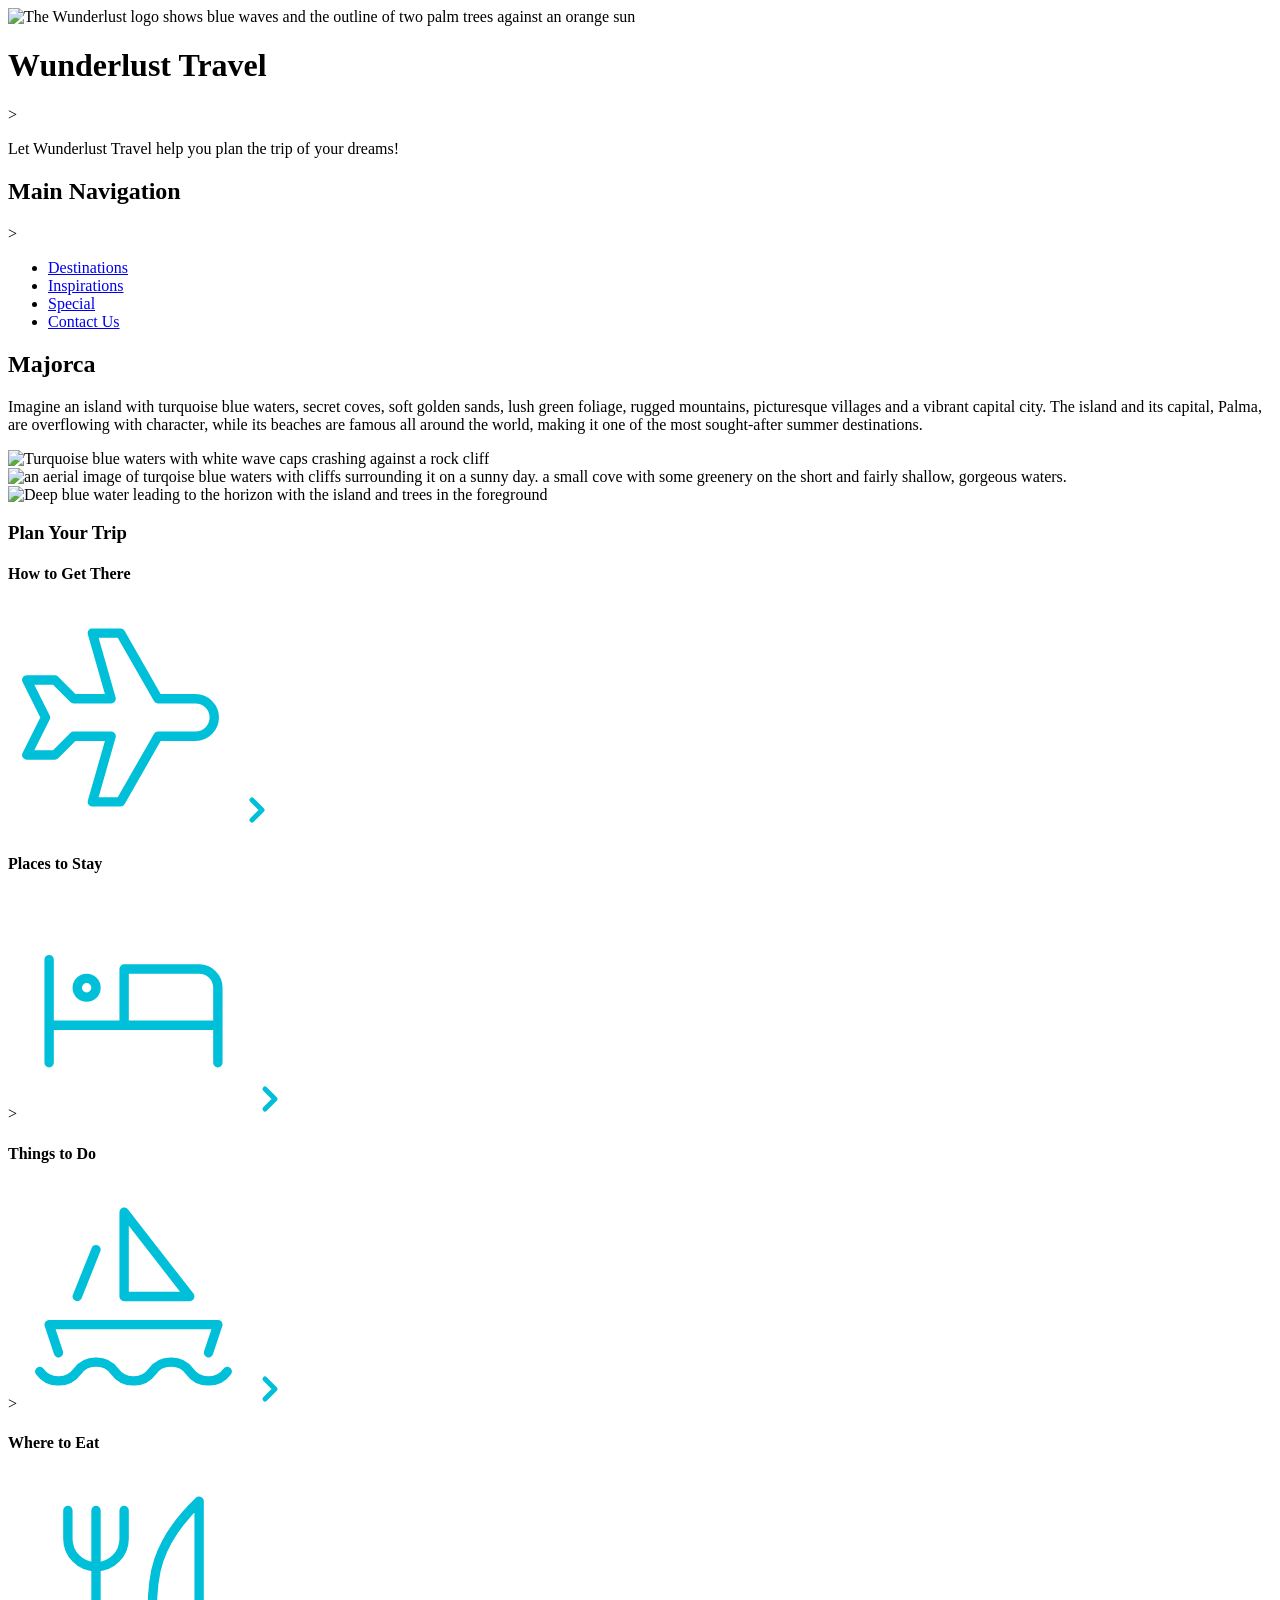
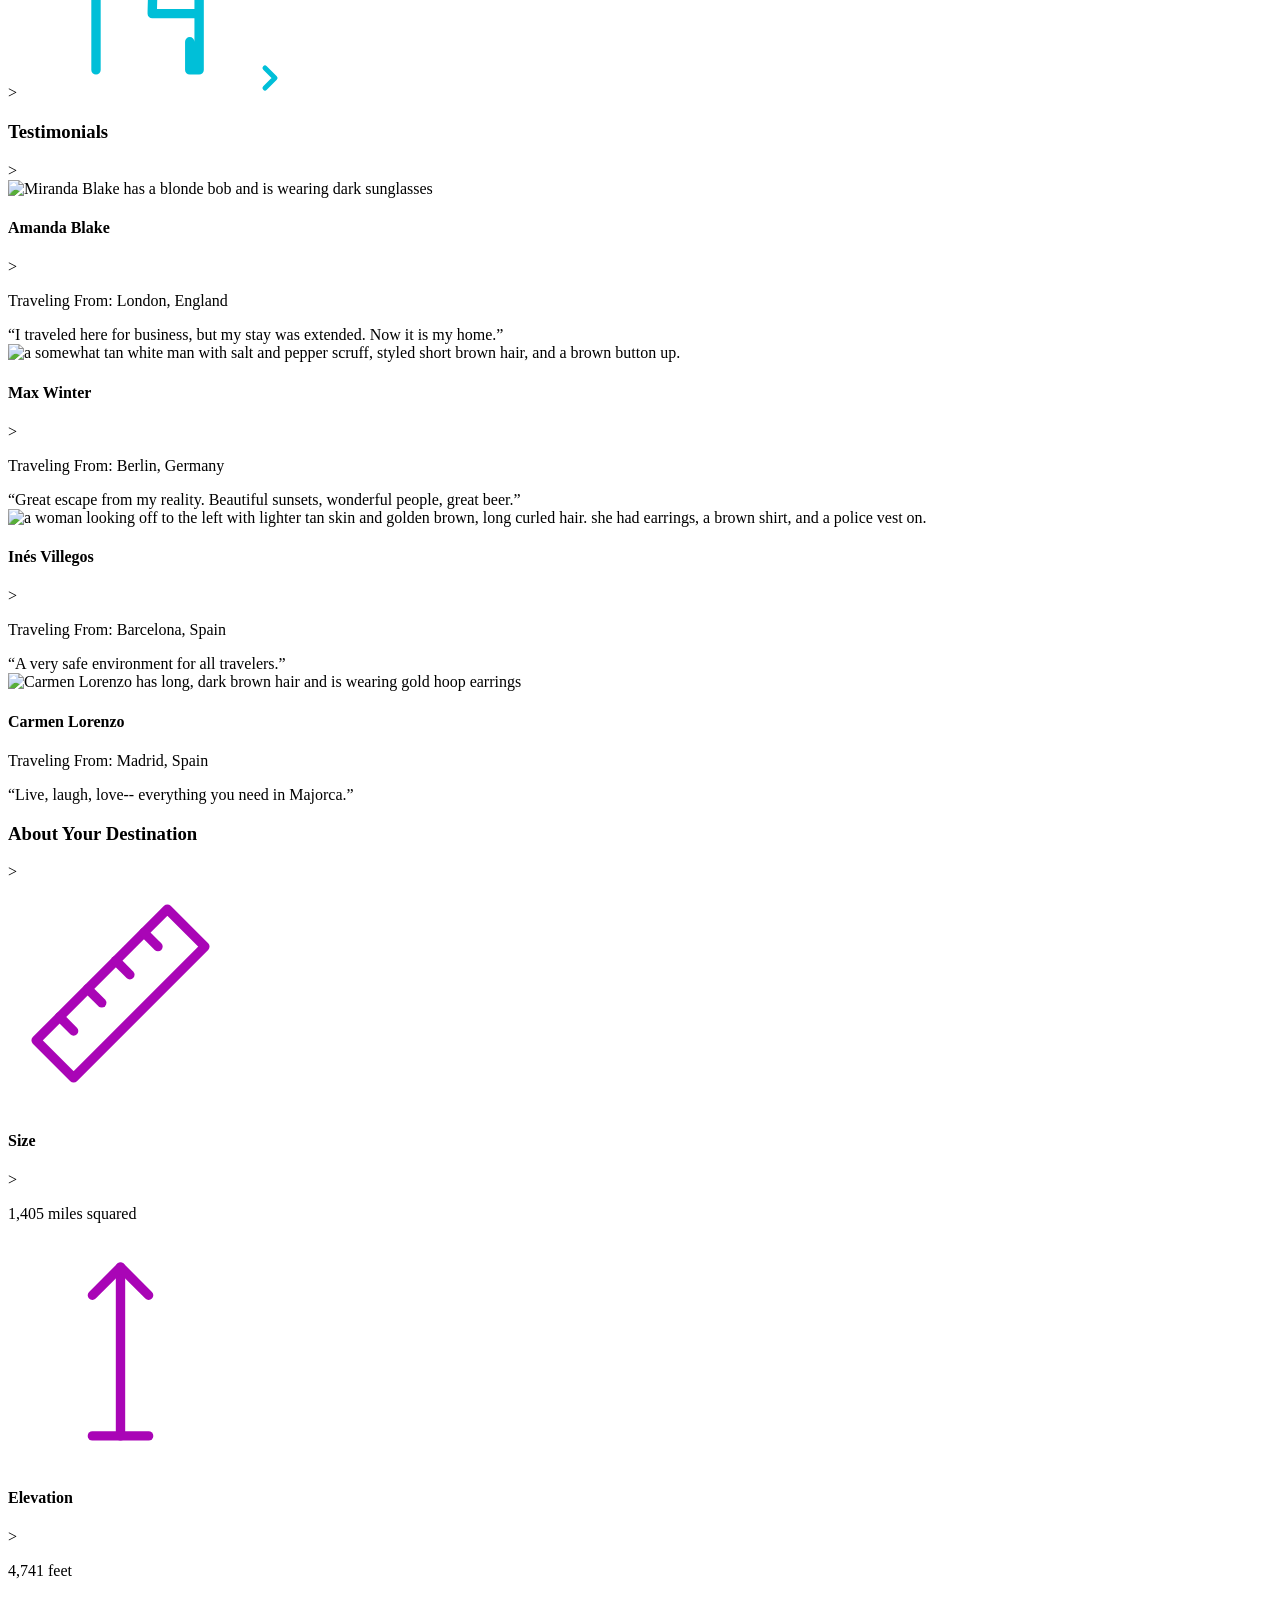
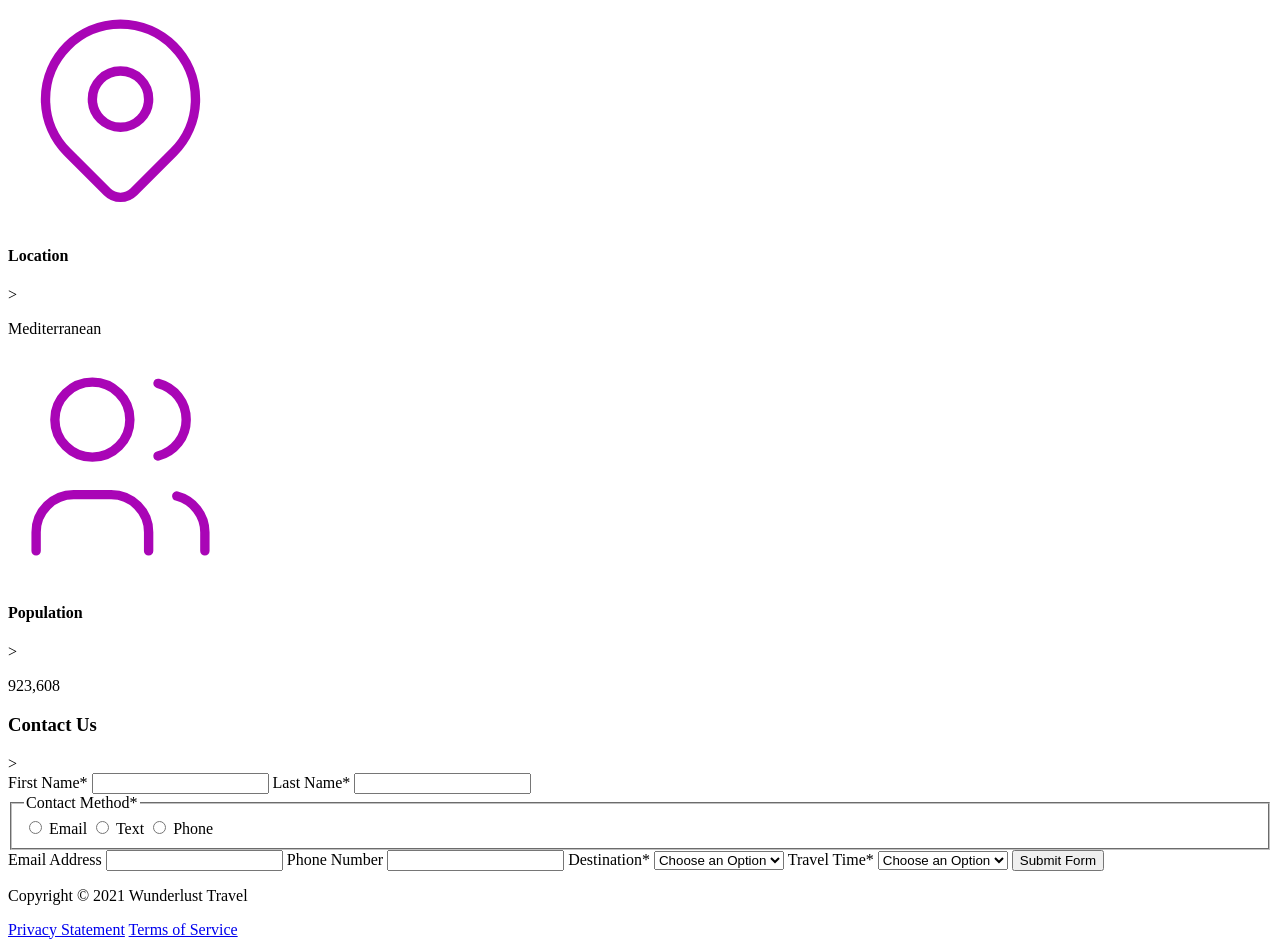
==== majorca.html @ b20b0c72 "Add files via upload" ====
<!DOCTYPE html>
<html lang="en">
    <head>
        <!-- meta RAHHHHHHH -->
        <meta charset="UTF-8">
        <meta name="viewport" content="width=device-width, initial-scale=1.0">
        <title>Wunderlust Travel</title>
        <meta name="description" content="Plan your dream trip with Wunderlust Travel!">
        <meta name="keywords" content="travel, Majorca, destinations, vacation, tourism, Wunderlust, Spain travel, beaches, trip planning">
        <meta name="author" content="Rae Barrera and also original creator.. so my professor???">

        <!-- OPEN GRAPH RAHHHHHH -->
        <meta property="og:title" content="Wunderlust Travel - Explore Majorca and Beyond">
        <meta property="og:description" content="Discover your dream vacation in Majorca with travel tips, activities, and lodging recommendations from Wunderlust Travel.">
        <meta property="og:image" content="file:///D:/wunderlust_assignment/majorca.html"> 
        <meta property="og:url" content="file:///D:/wunderlust_assignment/majorca.html"> 
        <meta property="og:type" content="website">

        <!-- TWITTER YEEHAWWWWW -->
        <meta name="twitter:card" content="summary_large_image">
        <meta name="twitter:title" content="Wunderlust Travel">
        <meta name="twitter:description" content="Plan the perfect getaway to Majorca with Wunderlust Travel!">
        <meta name="twitter:image" content="file:///D:/wunderlust_assignment/majorca.html">
        <meta name="twitter:site" content="@wunderlust_travel">
    </head>
    <body>

        <header>
            <img src="images/logo.png" alt="The Wunderlust logo shows blue waves and the outline of two palm trees against an orange sun">
            <h1>Wunderlust Travel</h1>>
            <p>Let Wunderlust Travel help you plan the trip of your dreams!</p>
            <nav>
                <h2>Main Navigation</h2>>
                <ul>
                    <li><a href="#">Destinations</a></li>
                    <li><a href="#">Inspirations</a></li>
                    <li><a href="#">Special</a></li>
                    <li><a href="#">Contact Us</a></li>
                </ul>
            </nav>
        </header>
        <main>
            <article>  
                <h2>Majorca</h2>
                <p>Imagine an island with turquoise blue waters, secret coves, soft golden sands, lush green foliage, rugged mountains, picturesque villages and a vibrant capital city. The island and its capital, Palma, are overflowing with character, while its beaches are famous all around the world, making it one of the most sought-after summer destinations.</p>
                <img src="images/majorca-waves.png" alt="Turquoise blue waters with white wave caps crashing against a rock cliff">
                <img src="images/majorca-beach.png" alt="an aerial image of turqoise blue waters with  cliffs surrounding it on a sunny day. a small cove with some greenery on the short and fairly shallow, gorgeous waters.">
                <img src="images/majorca-cove.png" alt="Deep blue water leading to the horizon with the island and trees in the foreground">
                <section>
                    <h3>Plan Your Trip</h3>
                    <section>
                        <h4>How to Get There</h4>
                        <svg xmlns="http://www.w3.org/2000/svg" class="icon icon-tabler icon-tabler-plane" width="225" height="225" viewBox="0 0 24 24" stroke-width="1" stroke="#00bfd8" fill="none" stroke-linecap="round" stroke-linejoin="round"> <path stroke="none" d="M0 0h24v24H0z" fill="none"/> <path d="M16 10h4a2 2 0 0 1 0 4h-4l-4 7h-3l2 -7h-4l-2 2h-3l2 -4l-2 -4h3l2 2h4l-2 -7h3z" /></svg>
                        <a href="#" title="Search for flights">
                            <svg xmlns="http://www.w3.org/2000/svg" class="icon icon-tabler icon-tabler-chevron-right" width="40" height="40" viewBox="0 0 24 24" stroke-width="3" stroke="#00bfd8" fill="none" stroke-linecap="round" stroke-linejoin="round"><path stroke="none" d="M0 0h24v24H0z" fill="none"/><polyline points="9 6 15 12 9 18" /></svg>
                        </a>
                    </section>      
                    <section>
                        <h4>Places to Stay</h4>>
                        <svg xmlns="http://www.w3.org/2000/svg" class="icon icon-tabler icon-tabler-bed" width="225" height="225" viewBox="0 0 24 24" stroke-width="1" stroke="#00bfd8" fill="none" stroke-linecap="round" stroke-linejoin="round"><path stroke="none" d="M0 0h24v24H0z" fill="none"/><path d="M3 7v11m0 -4h18m0 4v-8a2 2 0 0 0 -2 -2h-8v6" /><circle cx="7" cy="10" r="1" /></svg>
                        <a href="#" title="Search for hotels">
                            <svg xmlns="http://www.w3.org/2000/svg" class="icon icon-tabler icon-tabler-chevron-right" width="40" height="40" viewBox="0 0 24 24" stroke-width="3" stroke="#00bfd8" fill="none" stroke-linecap="round" stroke-linejoin="round"><path stroke="none" d="M0 0h24v24H0z" fill="none"/><polyline points="9 6 15 12 9 18" /></svg> 
                        </a>
                    </section>
                    <section>
                        <h4>Things to Do</h4>>
                        <svg xmlns="http://www.w3.org/2000/svg" class="icon icon-tabler icon-tabler-sailboat" width="225" height="225" viewBox="0 0 24 24" stroke-width="1" stroke="#00bfd8" fill="none" stroke-linecap="round" stroke-linejoin="round"><path stroke="none" d="M0 0h24v24H0z" fill="none"/><path d="M2 20a2.4 2.4 0 0 0 2 1a2.4 2.4 0 0 0 2 -1a2.4 2.4 0 0 1 2 -1a2.4 2.4 0 0 1 2 1a2.4 2.4 0 0 0 2 1a2.4 2.4 0 0 0 2 -1a2.4 2.4 0 0 1 2 -1a2.4 2.4 0 0 1 2 1a2.4 2.4 0 0 0 2 1a2.4 2.4 0 0 0 2 -1" /><path d="M4 18l-1 -3h18l-1 3" /><path d="M11 12h7l-7 -9v9" /><line x1="8" y1="7" x2="6" y2="12" /></svg>
                        <a href="#" title="Search for Activities">
                            <svg xmlns="http://www.w3.org/2000/svg" class="icon icon-tabler icon-tabler-chevron-right" width="40" height="40" viewBox="0 0 24 24" stroke-width="3" stroke="#00bfd8" fill="none" stroke-linecap="round" stroke-linejoin="round"><path stroke="none" d="M0 0h24v24H0z" fill="none"/><polyline points="9 6 15 12 9 18" /></svg> 
                        </a>                     
                    </section>    
                    <section>
                        <h4>Where to Eat</h4>>
                        <svg xmlns="http://www.w3.org/2000/svg" class="icon icon-tabler icon-tabler-tools-kitchen-2" width="225" height="225" viewBox="0 0 24 24" stroke-width="1" stroke="#00bfd8" fill="none" stroke-linecap="round" stroke-linejoin="round"><path stroke="none" d="M0 0h24v24H0z" fill="none"/><path d="M19 3v12h-5c-.023 -3.681 .184 -7.406 5 -12zm0 12v6h-1v-3m-10 -14v17m-3 -17v3a3 3 0 1 0 6 0v-3" /></svg>
                        <a href="#" title="Search for Restaurants">
                            <svg xmlns="http://www.w3.org/2000/svg" class="icon icon-tabler icon-tabler-chevron-right" width="40" height="40" viewBox="0 0 24 24" stroke-width="3" stroke="#00bfd8" fill="none" stroke-linecap="round" stroke-linejoin="round"><path stroke="none" d="M0 0h24v24H0z" fill="none"/><polyline points="9 6 15 12 9 18" /></svg>                          
                        </a>
                    </section>   
                </section>
                <section>
                    <h3>Testimonials</h3>>
                    <section>
                        <img src="images/mirando-blake.png" alt="Miranda Blake has a blonde bob and is wearing dark sunglasses">
                        <h4>Amanda Blake</h4>>
                        <p>Traveling From: London, England</p>
                        <q>I traveled here for business, but my stay was extended. Now it is my home.</q>
                    </section>
                    <section>
                        <img src="images/max-winter.png" alt="a somewhat tan white man with salt and pepper scruff, styled short brown hair, and a brown button up.">
                        <h4>Max Winter</h4>>
                        <p>Traveling From: Berlin, Germany</p>
                        <q>Great escape from my reality. Beautiful sunsets, wonderful people, great beer.</q>
                    </section>
                    <section>
                        <img src="images/ines-villegoes.png" alt="a woman looking off to the left with lighter tan skin and golden brown, long curled hair. she had earrings, a brown shirt, and a police vest on.">
                        <h4>Inés Villegos</h4>>
                        <p>Traveling From: Barcelona, Spain</p>
                        <q>A very safe environment for all travelers.</q>
                    </section>
                    <section>
                        <img src="images/carmen-lorenzo.png" alt="Carmen Lorenzo has long, dark brown hair and is wearing gold hoop earrings">
                        <h4>Carmen Lorenzo</h4>
                        <p>Traveling From: Madrid, Spain</p>
                        <q>Live, laugh, love-- everything you need in Majorca.</q>
                    </section>
                </section>
                <section>
                    <h3>About Your Destination</h3>>
                    <section>
                        <svg xmlns="http://www.w3.org/2000/svg" class="icon icon-tabler icon-tabler-ruler-2" width="225" height="225" viewBox="0 0 24 24" stroke-width="1" stroke="#a905b6" fill="none" stroke-linecap="round" stroke-linejoin="round"><path stroke="none" d="M0 0h24v24H0z" fill="none"/><path d="M17 3l4 4l-14 14l-4 -4z" /><path d="M16 7l-1.5 -1.5" /><path d="M13 10l-1.5 -1.5" /><path d="M10 13l-1.5 -1.5" /><path d="M7 16l-1.5 -1.5" /></svg>
                        <h4>Size</h4>>
                        <p>1,405 miles squared</p>
                    </section>
                    <section>
                        <svg xmlns="http://www.w3.org/2000/svg" class="icon icon-tabler icon-tabler-arrow-top-bar" width="225" height="225" viewBox="0 0 24 24" stroke-width="1" stroke="#a905b6" fill="none" stroke-linecap="round" stroke-linejoin="round"><path stroke="none" d="M0 0h24v24H0z" fill="none"/><line x1="12" y1="21" x2="12" y2="3" /><path d="M15 6l-3 -3l-3 3" /><line x1="9" y1="21" x2="15" y2="21" /></svg>
                        <h4>Elevation</h4>>
                        <p>4,741 feet</p>
                    </section>
                    <section>
                        <svg xmlns="http://www.w3.org/2000/svg" class="icon icon-tabler icon-tabler-map-pin" width="225" height="225" viewBox="0 0 24 24" stroke-width="1" stroke="#a905b6" fill="none" stroke-linecap="round" stroke-linejoin="round"><path stroke="none" d="M0 0h24v24H0z" fill="none"/><circle cx="12" cy="11" r="3" /><path d="M17.657 16.657l-4.243 4.243a2 2 0 0 1 -2.827 0l-4.244 -4.243a8 8 0 1 1 11.314 0z" /></svg>
                        <h4>Location</h4>>
                        <p>Mediterranean</p>
                    </section>
                    <section>
                        <svg xmlns="http://www.w3.org/2000/svg" class="icon icon-tabler icon-tabler-users" width="225" height="225" viewBox="0 0 24 24" stroke-width="1" stroke="#a905b6" fill="none" stroke-linecap="round" stroke-linejoin="round"><path stroke="none" d="M0 0h24v24H0z" fill="none"/><circle cx="9" cy="7" r="4" /><path d="M3 21v-2a4 4 0 0 1 4 -4h4a4 4 0 0 1 4 4v2" /><path d="M16 3.13a4 4 0 0 1 0 7.75" /><path d="M21 21v-2a4 4 0 0 0 -3 -3.85" /></svg>
                        <h4>Population</h4>>
                        <p>923,608</p>
                    </section>
                </section>
                <section>
                    <h3>Contact Us</h3>>
                    <form method="post" action="https://wp.zybooks.com/form-viewer.php">
                        <label for="fName">First Name<span>*</span></label>
                        <input type="text" name="fName" id="fName" autocomplete="given-name" required>
                        <label for="lName">Last Name<span>*</span></label>
                        <input type="text" name="lName" id="lName" autocomplete="family-name" required>
                        <fieldset>
                            <legend>Contact Method<span>*</span></legend>
                            <input type="radio" name="contactPref" id="prefEmail" required>
                            <label for="prefEmail">Email</label>
                            <input type="radio" name="contactPref" id="prefText">
                            <label for="prefText">Text</label>
                            <input type="radio" name="contactPref" id="prefPhone">
                            <label for="prefPhone">Phone</label>
                        </fieldset>
                        <label for="email">Email Address</label>
                        <input type="email" name="email" id="email" autocomplete="email">
                        <label for="phone">Phone Number</label>
                        <input type="tel" name="phone" id="phone" autocomplete="tel">
                        <label for="destination">Destination<span>*</span></label>
                        <select name="destination" id="destination" required>
                            <option value="">Choose an Option</option>
                            <option value="barcelona">Barcelona</option>
                            <option value="granada">Granada</option>
                            <option value="ibiza">Ibiza</option>
                            <option value="madrid">Madrid</option>
                            <option value="majora">Majora</option>
                            <option value="seville">Seville</option>
                            <option value="tenerife">Tenerife</option>
                            <option value="valencia">Valencia</option>
                        </select>
                        <label for="travelTime">Travel Time<span>*</span></label>
                        <select name="travelTime" id="travelTime" required>
                            <option value="">Choose an Option</option>
                            <option value="fall">Fall</option>
                            <option value="winter">Winter</option>
                            <option value="spring">Spring</option>
                            <option value="summer">Summer</option>
                            <option value="flexible">Flexible</option>
                        </select>
                        <input type="submit" name="mySubmit" id="mySubmit" value="Submit Form">
                    </form>
                </section>
            </article>
        </main>
        <footer>
            <p>Copyright &copy; 2021 Wunderlust Travel</p>
            <a href="#">Privacy Statement</a>
            <a href="#">Terms of Service</a>
        </footer>
    </body>
</html>
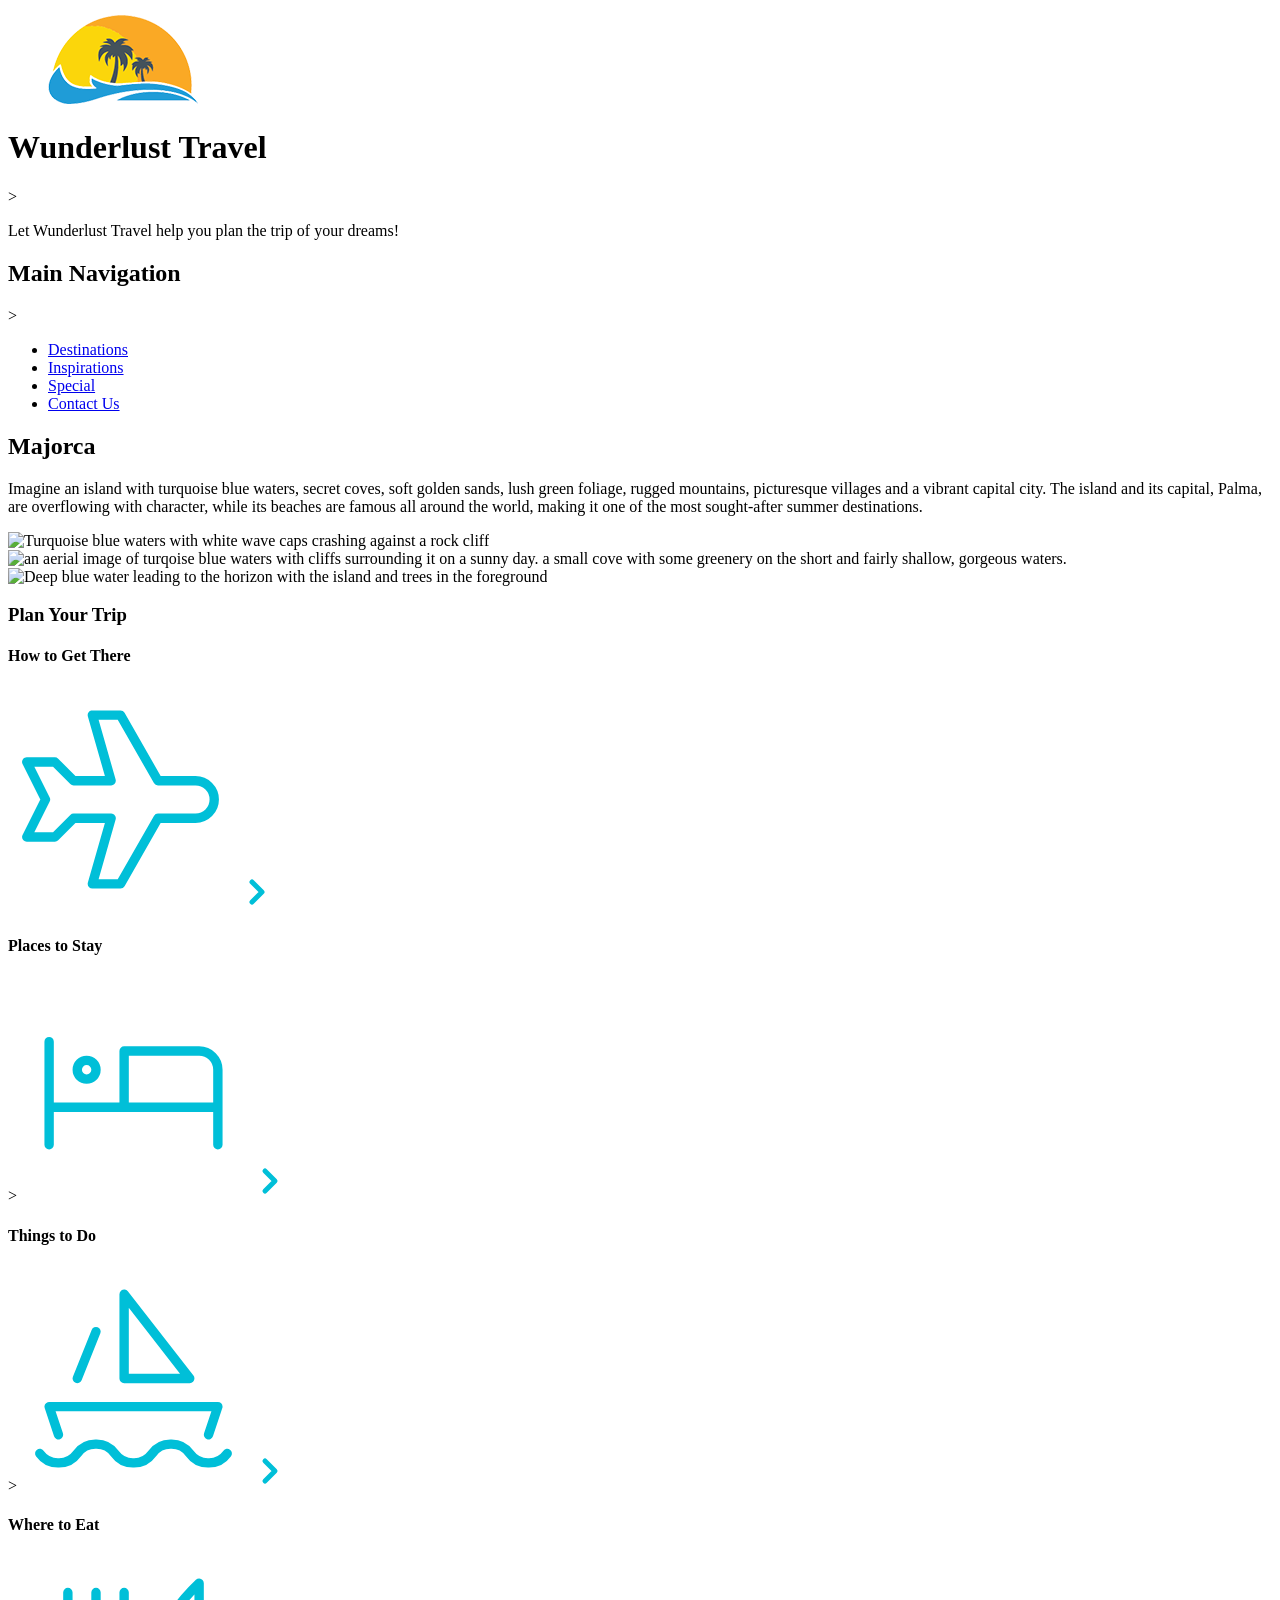
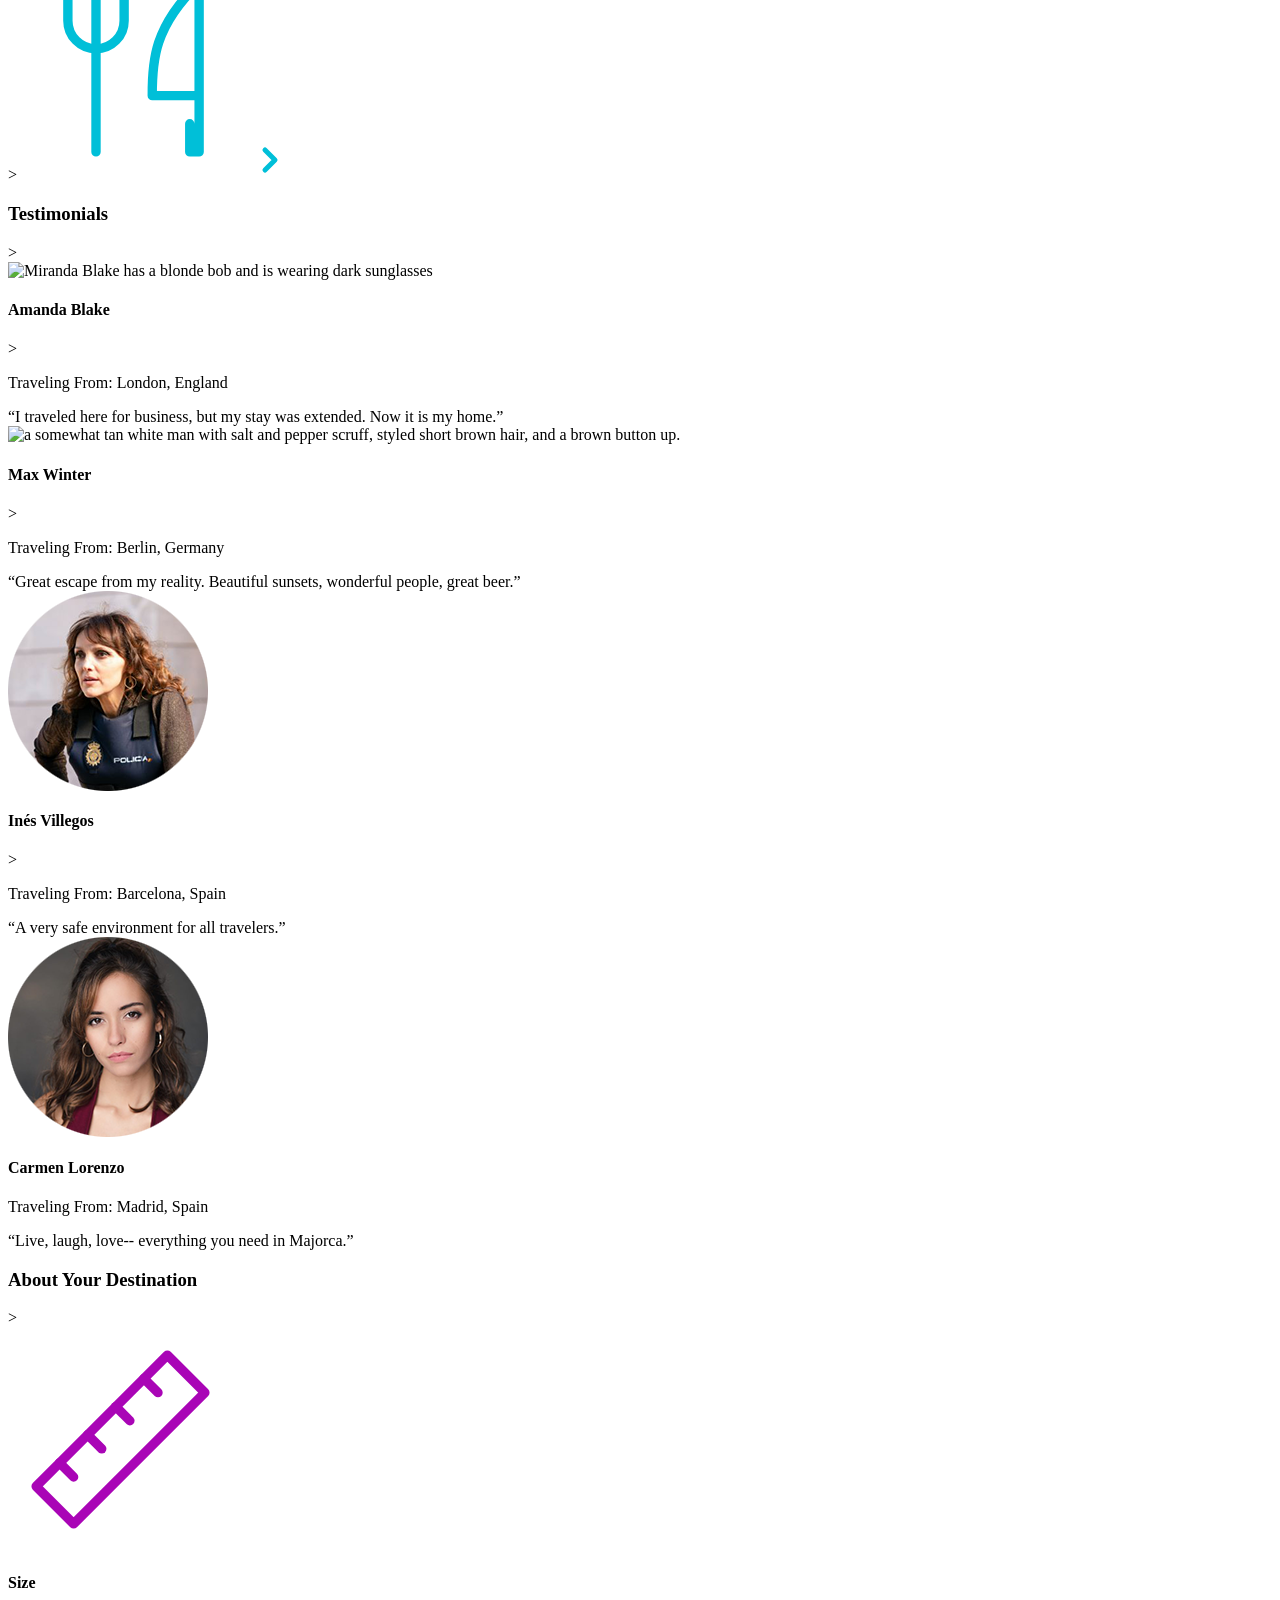
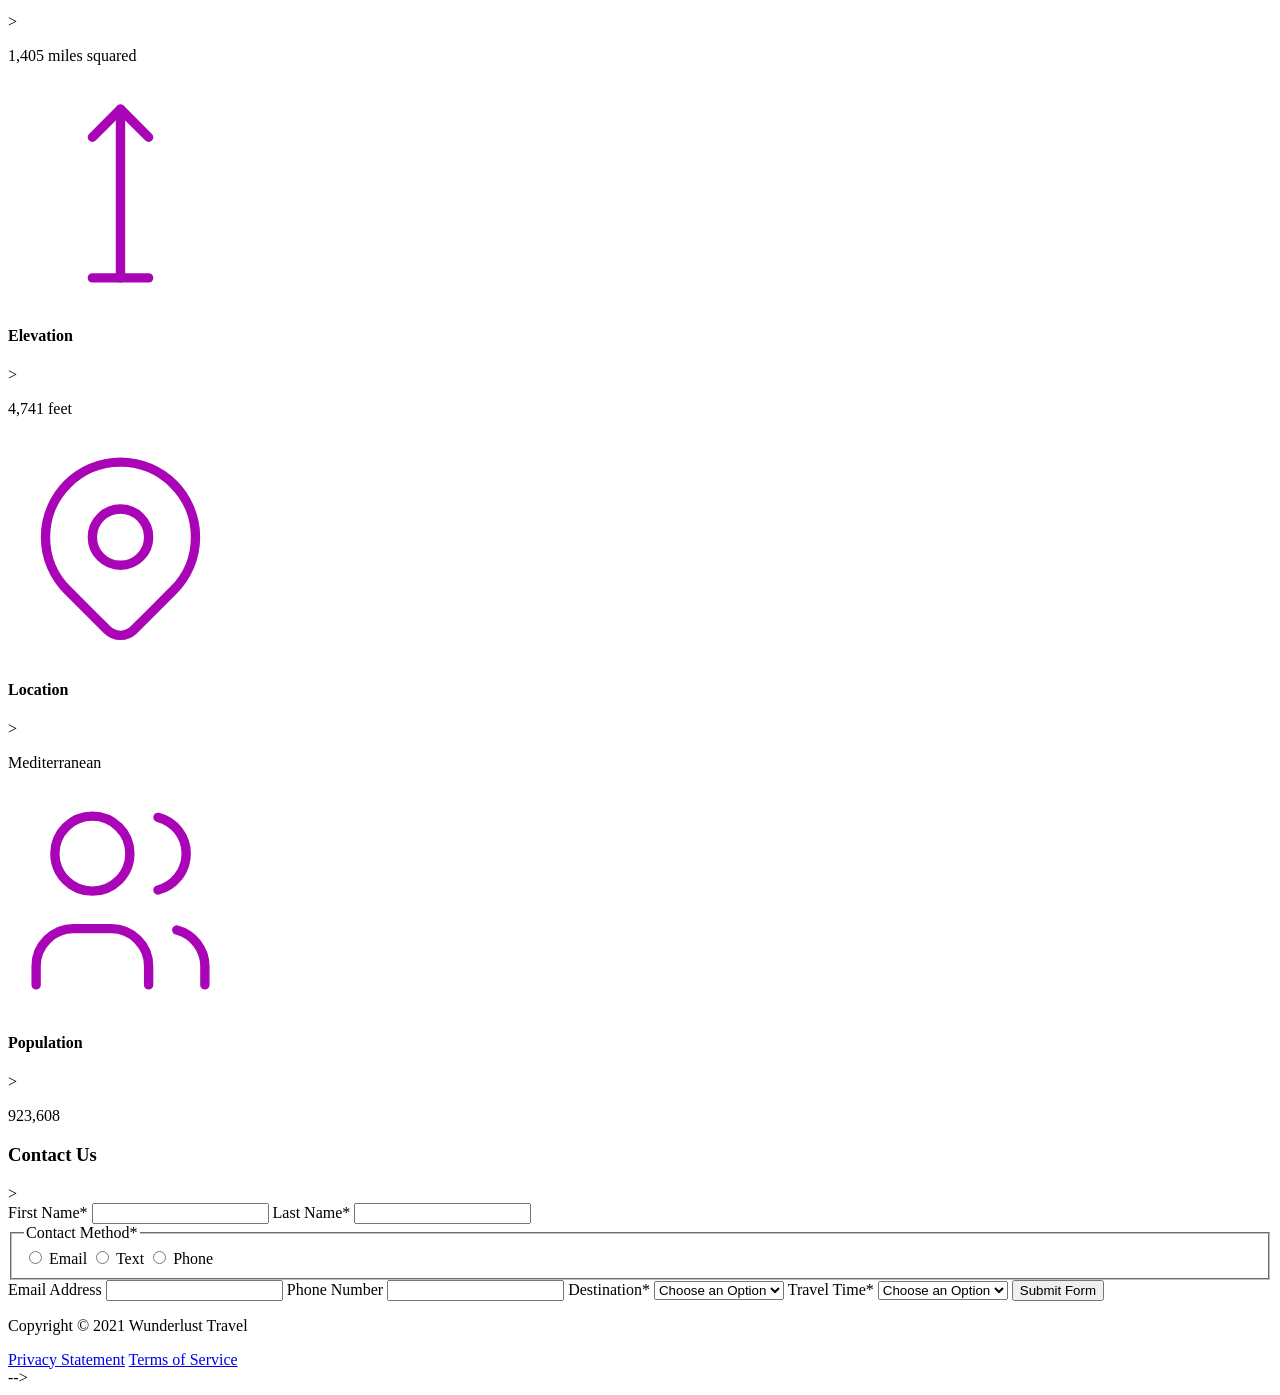
==== commit a736618e: "tring to get ecreative" ====
--- a/majorca.html
+++ b/majorca.html
@@ -1,4 +1,4 @@
-<!DOCTYPE html>
+<!-- <!DOCTYPE html>
 <html lang="en">
     <head>
         <!-- meta RAHHHHHHH -->
@@ -179,4 +179,4 @@
             <a href="#">Terms of Service</a>
         </footer>
     </body>
-</html>+</html> -->
